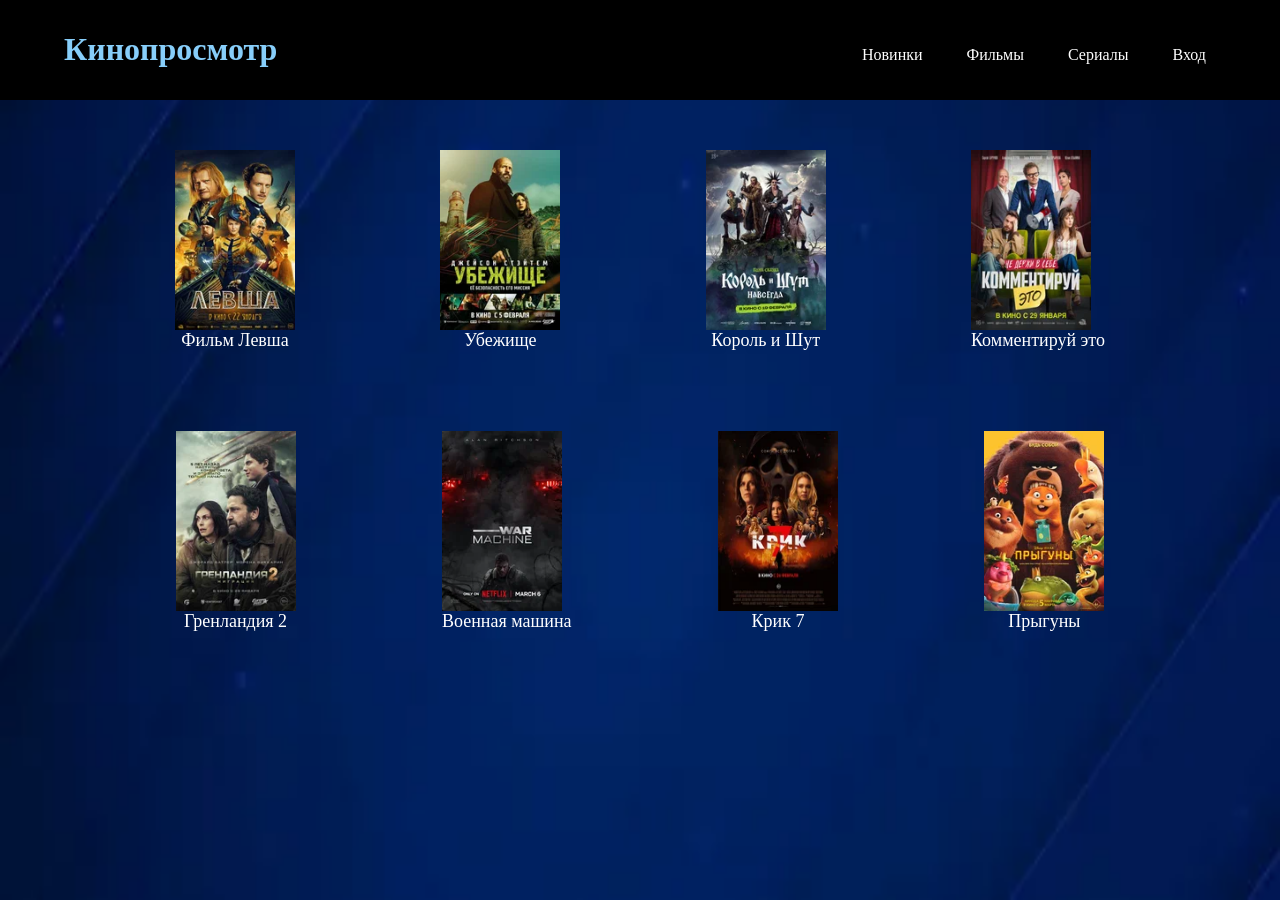
==== index.html @ cd02e722 "first commit" ====
<!DOCTYPE html>
<html>
<head>
    <meta charset="UTF-8">
    <title>Кинопросмотр</title>
    <link rel="stylesheet" href="style.css">
</head>
<body>
    <header class="header">
        <h1>Кинопросмотр</h1>
        <div class="pustota"></div>
        <nav class="menu">
            <a href="">Новинки</a>
            <a href="#films">Фильмы</a>
            <a href="">Сериалы</a>
            <a href="">Вход</a>
        </nav>
    </header>
    <main>
        <article class="films">
            <div class="films__items">
                <img src="Images/i1.png" class="img" alt="ava1">
                <a href="https://www.kinopoisk.ru/film/6553075/">Фильм Левша</a>
            </div>
            <div class="films__items">
                <img src="Images/i2.png" class="img" alt="ava2">
                <a href="https://www.kinopoisk.ru/film/6548103/">Убежище</a>
            </div>
            <div class="films__items">
                <img src="Images/i3.png" class="img" alt="ava3">
                <a href="https://www.kinopoisk.ru/film/5613471/">Король и Шут</a>
            </div>
            <div class="films__items">
                <img src="Images/i4.png" class="img" alt="ava4">
                <a href="https://www.kinopoisk.ru/film/7132188/">Комментируй это</a>
            </div>
        </article>

        <article class="films2">
            <div class="films__items">
                <img src="Images/i5.png" class="img" alt="ava5">
                <a href="https://www.kinopoisk.ru/film/4476433/">Гренландия 2</a>
            </div>
            <div class="films__items">
                <img src="Images/i6.png" class="img" alt="ava6">
                <a href="https://www.kinopoisk.ru/film/6548103/">Военная машина</a>
            </div>
            <div class="films__items">
                <img src="Images/i7.png" class="img" alt="ava7">
                <a href="https://www.kinopoisk.ru/film/5364826/">Крик 7</a>
            </div>
            <div class="films__items">
                <img src="Images/i8.png" class="img" alt="ava8">
                <a href="https://www.kinopoisk.ru/film/6111021/">Прыгуны</a>
            </div>
        </article>
    </main>




</body>
</html>
---- style.css ----
.header{
    display: block;
    padding: 10px 5%;
    background-color:black;
    color: white;
    position: fixed;
    top: 0;
    left: 0;
    width: 100%;
}
header>*{
    display: inline-block;
    width:450px;
    font-family: 'Verdana';
}
header h1{
    color: lightskyblue;
    
}
header a{
    text-decoration: none;
    font-family: 'Verdana';
    color: white;
    margin:0 20px;
    font-size: 15;
}
.pustota{
    width:25%;
}
body{
    background-image: url(Images/image1.png);
    background-repeat: no-repeat;
    background-size: 100% 100vh;
    background-attachment: fixed;
    margin: 0;
}
.films {
    margin: 0 8%;
    padding: 150px 0px 0px 0px;
    color: white;
    font-size: large;
    display: flex;
    justify-content: space-around;
}
main a{
    text-align: center;
    text-decoration: none;
    color: white;
    font-family: 'Times New Roman';
}
.films__items {
    display: flex;
    flex-direction: column;
}

.img {
    width: 120px;
    height: 180px;
}
.films2 {
    margin: 0 8%;
    padding: 80px 0px 0px 0px;
    color: white;
    font-size: large;
    display: flex;
    justify-content: space-around;
}
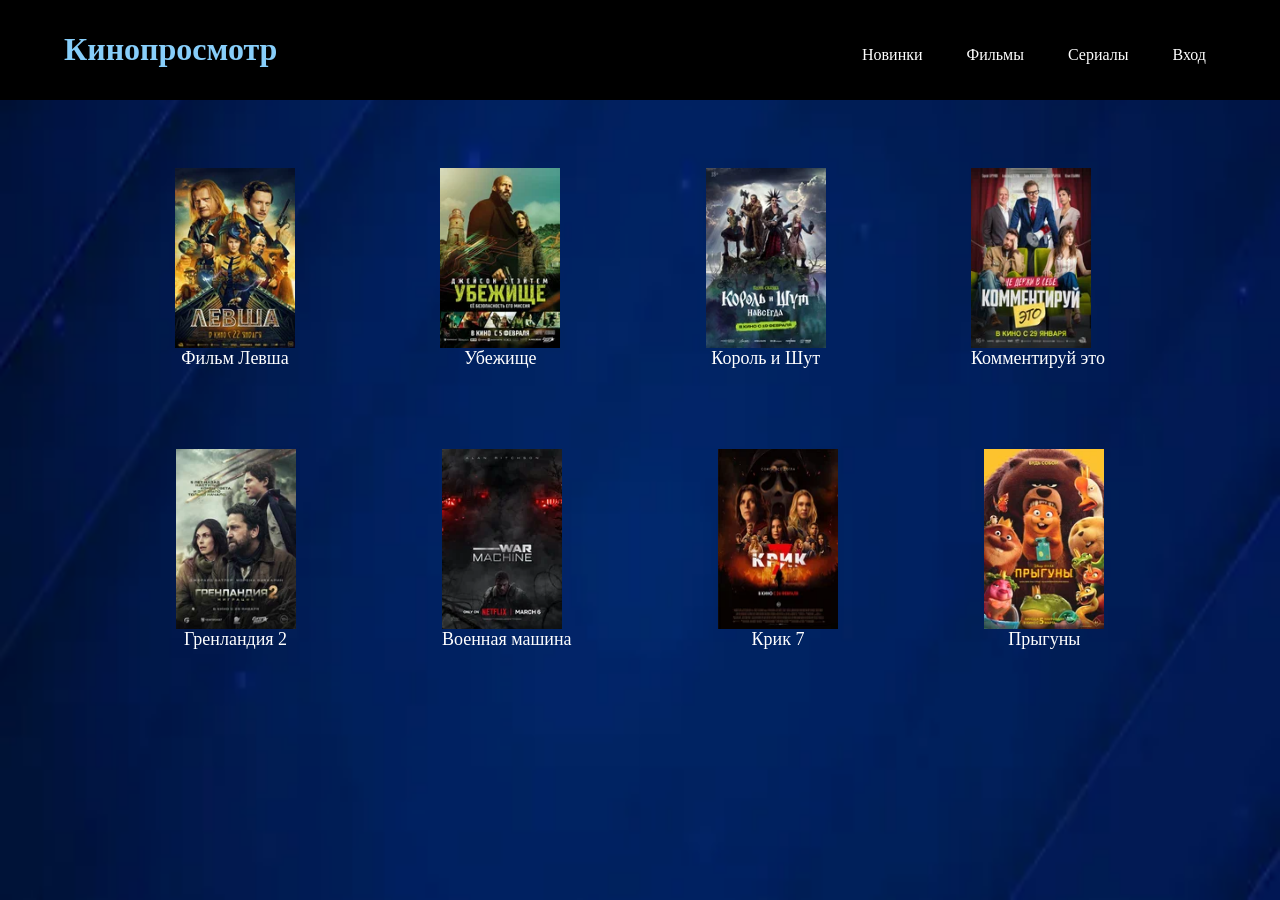
==== commit 807ae322: "commit" ====
--- a/index.html
+++ b/index.html
@@ -4,6 +4,7 @@
     <meta charset="UTF-8">
     <title>Кинопросмотр</title>
     <link rel="stylesheet" href="style.css">
+    <body>Verification: da6eadfff9ea999b</body>
 </head>
 <body>
     <header class="header">
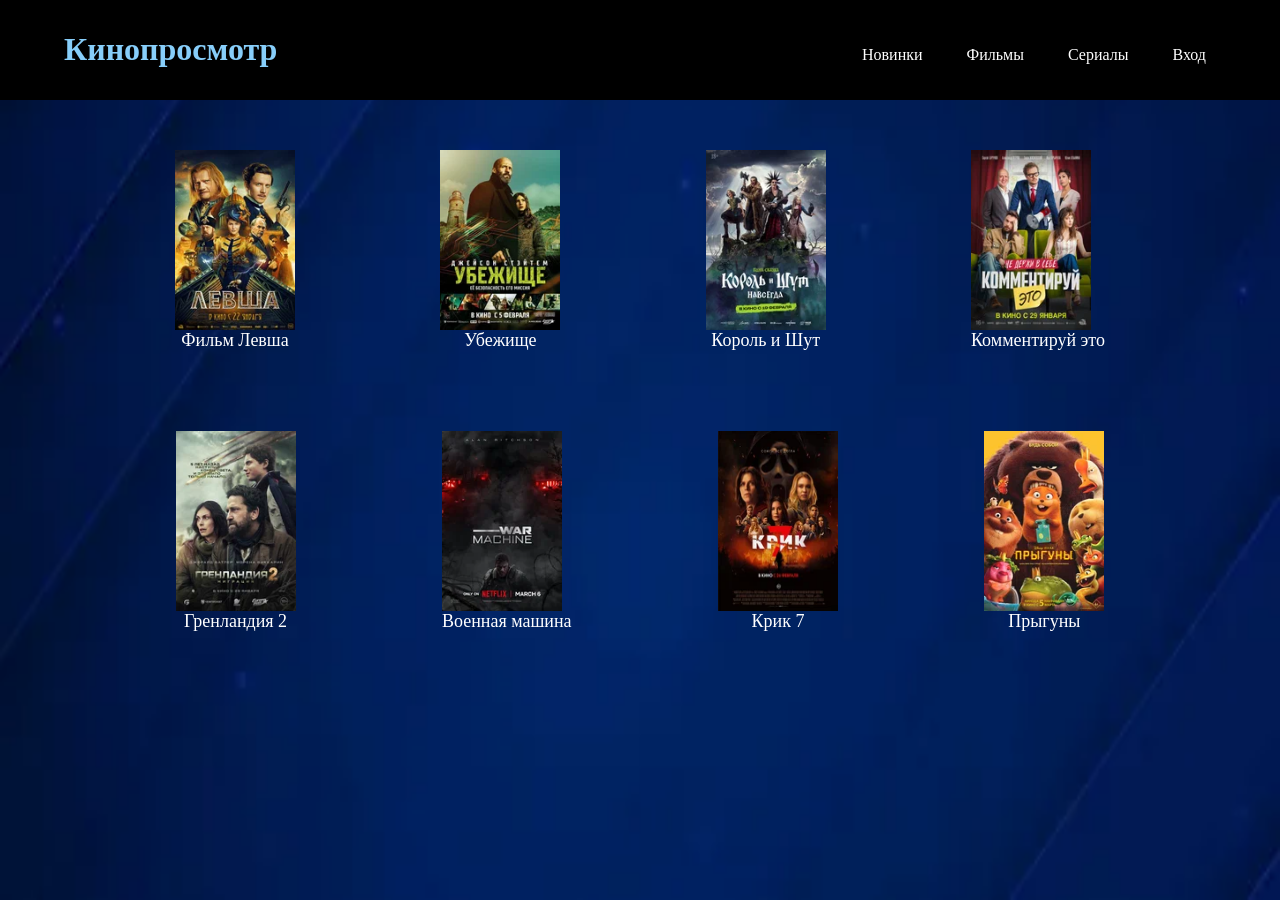
==== commit e95abad0: "commit" ====
--- a/index.html
+++ b/index.html
@@ -4,7 +4,6 @@
     <meta charset="UTF-8">
     <title>Кинопросмотр</title>
     <link rel="stylesheet" href="style.css">
-    <body>Verification: da6eadfff9ea999b</body>
 </head>
 <body>
     <header class="header">
